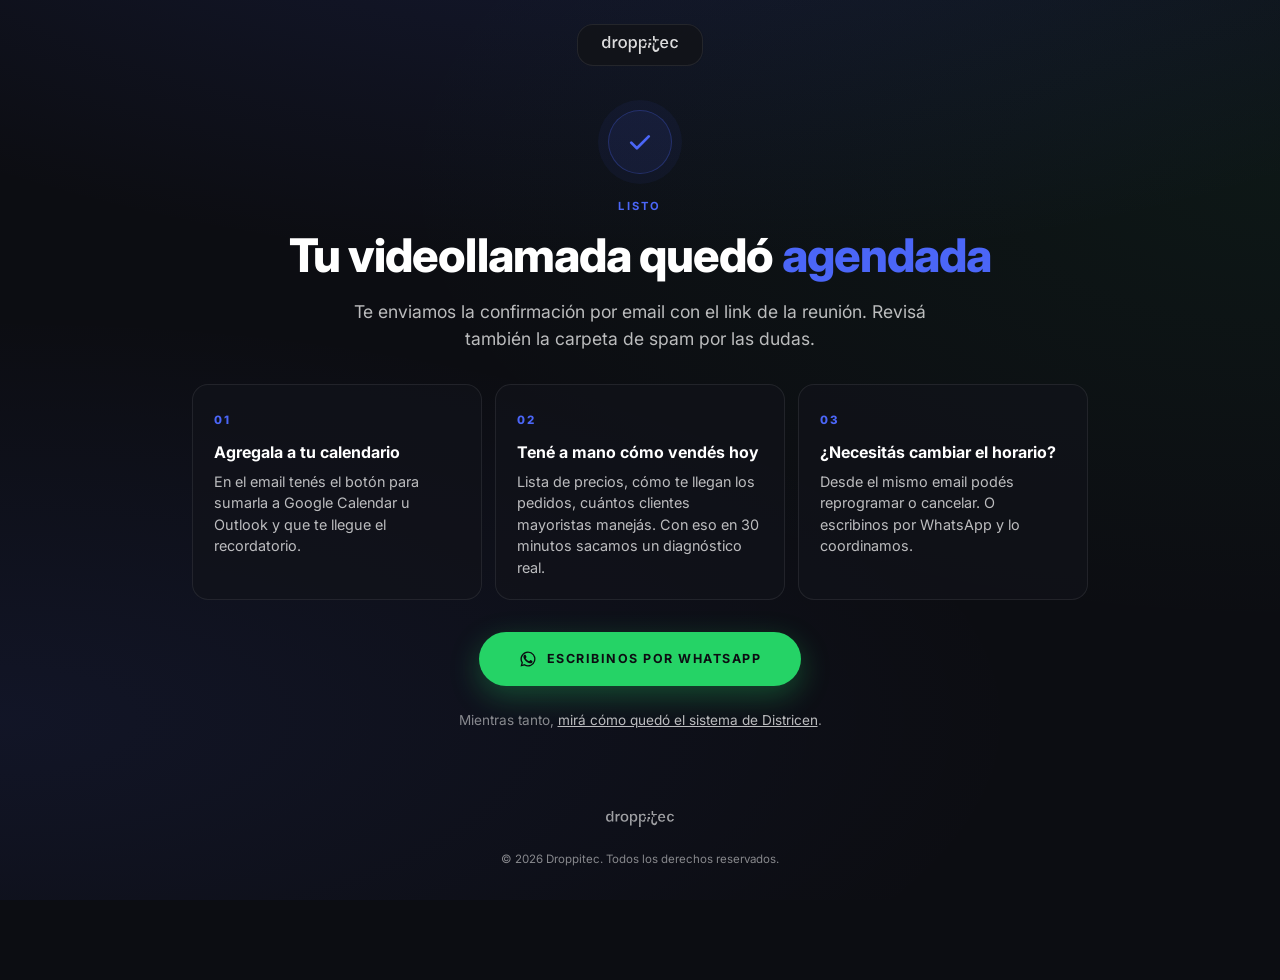
==== gracias.html @ 531bd997 "landing embudo" ====
<!DOCTYPE html>
<html lang="es">
<head>
  <meta charset="UTF-8">
  <meta name="viewport" content="width=device-width, initial-scale=1.0">
  <title>Videollamada agendada | Droppitec</title>
  <meta name="robots" content="noindex, nofollow">
  <link rel="icon" href="assets/favicon.svg" type="image/svg+xml">
  <link rel="preconnect" href="https://fonts.googleapis.com">
  <link rel="preconnect" href="https://fonts.gstatic.com" crossorigin>
  <link href="https://fonts.googleapis.com/css2?family=Inter:wght@400;500;600;700;800;900&display=swap" rel="stylesheet">
  <link rel="stylesheet" href="styles.css">
</head>
<body>
  <div class="bg"></div>

  <main class="root">

    <section class="section section-badge">
      <div class="inner">
        <a class="badge" href="https://droppitec.com" target="_blank" rel="noopener">
          <img src="assets/droppitec-logo-blanco.svg" alt="Droppitec" class="badge-logo">
        </a>
      </div>
    </section>

    <section class="section section-thanks">
      <div class="inner">
        <div class="thanks-check" aria-hidden="true">
          <svg viewBox="0 0 24 24" fill="none" stroke="currentColor" stroke-width="2.2" stroke-linecap="round" stroke-linejoin="round"><path d="M5 12.5l4.5 4.5L19 7.5"/></svg>
        </div>
        <p class="eyebrow">Listo</p>
        <h1 class="h1">Tu videollamada quedó <span class="accent">agendada</span></h1>
        <p class="lead">
          Te enviamos la confirmación por email con el link de la reunión. Revisá también la carpeta de spam
          por las dudas.
        </p>

        <ol class="steps steps-thanks">
          <li class="step">
            <span class="step-num">01</span>
            <h2 class="step-title">Agregala a tu calendario</h2>
            <p class="step-text">En el email tenés el botón para sumarla a Google Calendar u Outlook y que te llegue el recordatorio.</p>
          </li>
          <li class="step">
            <span class="step-num">02</span>
            <h2 class="step-title">Tené a mano cómo vendés hoy</h2>
            <p class="step-text">Lista de precios, cómo te llegan los pedidos, cuántos clientes mayoristas manejás. Con eso en 30 minutos sacamos un diagnóstico real.</p>
          </li>
          <li class="step">
            <span class="step-num">03</span>
            <h2 class="step-title">¿Necesitás cambiar el horario?</h2>
            <p class="step-text">Desde el mismo email podés reprogramar o cancelar. O escribinos por WhatsApp y lo coordinamos.</p>
          </li>
        </ol>

        <a class="btn btn-wa js-wa" href="#" target="_blank" rel="noopener">
          <svg viewBox="0 0 24 24" fill="currentColor" aria-hidden="true" class="wa-icon"><path d="M17.5 14.4c-.3-.1-1.8-.9-2-1-.3-.1-.5-.1-.7.1-.2.3-.8 1-1 1.2-.2.2-.3.2-.6.1-.3-.1-1.3-.5-2.4-1.5-.9-.8-1.5-1.8-1.7-2.1-.2-.3 0-.5.1-.6l.4-.5c.1-.2.2-.3.3-.5.1-.2 0-.4 0-.5l-.9-2.2c-.2-.6-.5-.5-.7-.5h-.6c-.2 0-.5.1-.8.4-.3.3-1 1-1 2.5s1.1 2.9 1.2 3.1c.1.2 2.1 3.2 5.1 4.5 2.5 1 3 .8 3.6.8.6-.1 1.8-.7 2-1.4.2-.7.2-1.3.2-1.4-.1-.2-.3-.3-.6-.4zM12 2a10 10 0 0 0-8.6 15.1L2 22l5-1.3A10 10 0 1 0 12 2zm0 18.2a8.2 8.2 0 0 1-4.2-1.2l-.3-.2-3 .8.8-2.9-.2-.3A8.2 8.2 0 1 1 12 20.2z"/></svg>
          Escribinos por WhatsApp
        </a>

        <p class="thanks-back">
          Mientras tanto, <a href="index.html#districen">mirá cómo quedó el sistema de Districen</a>.
        </p>
      </div>
    </section>

    <footer class="section section-footer">
      <div class="inner">
        <img src="assets/droppitec-logo-blanco.svg" alt="Droppitec" class="footer-logo">
        <p class="footer-copy">© <span id="year"></span> Droppitec. Todos los derechos reservados.</p>
      </div>
    </footer>

  </main>

  <script src="script.js"></script>
  <script>
    // Conversión principal del embudo: llegó acá = agendó.
    track('Schedule');
  </script>
</body>
</html>
---- styles.css ----
/* ─── Tokens ─────────────────────────────────────── */
:root {
  --bg: #0c0d12;
  --bg-elev: #12131a;
  --border: rgba(255, 255, 255, 0.08);
  --text: #ffffff;
  --text-2: rgba(255, 255, 255, 0.72);
  --text-3: rgba(255, 255, 255, 0.5);
  --accent: #4b66f7;
  --accent-hover: #3a52e0;
  --accent-soft: rgba(75, 102, 247, 0.12);
  --accent-border: rgba(75, 102, 247, 0.28);
  --wa: #25d366;
  --wa-hover: #1fb85a;
  --danger: #ff5c5c;
  --radius: 1rem;
  --radius-lg: 1.5rem;
  --font: 'Inter', system-ui, -apple-system, sans-serif;
  --max: 56rem;
  --max-wide: 64rem;
}

/* ─── Base ───────────────────────────────────────── */
*, *::before, *::after { box-sizing: border-box; }

html { scroll-behavior: smooth; }

body {
  margin: 0;
  background: var(--bg);
  color: var(--text);
  font-family: var(--font);
  line-height: 1.5;
  -webkit-font-smoothing: antialiased;
  overflow-x: hidden;
}

h1, h2, h3, p, ul, ol, figure { margin: 0; padding: 0; }
ul, ol { list-style: none; }
img, video { max-width: 100%; display: block; }
a { color: inherit; }

.bg {
  position: fixed;
  inset: 0;
  z-index: 0;
  background-color: var(--bg);
  background-image:
    radial-gradient(ellipse 90% 60% at 50% -30%, rgba(75, 102, 247, 0.18), transparent),
    radial-gradient(ellipse 70% 50% at 100% 20%, rgba(37, 211, 102, 0.05), transparent),
    radial-gradient(ellipse 80% 45% at 0% 80%, rgba(75, 102, 247, 0.09), transparent);
  pointer-events: none;
}

.root {
  position: relative;
  z-index: 1;
  width: 100%;
  padding-bottom: 2rem;
}

/* ─── Layout ─────────────────────────────────────── */
.section {
  display: flex;
  flex-direction: column;
  align-items: center;
  width: 100%;
  padding: 1.25rem 1rem;
}

.inner {
  width: 100%;
  max-width: var(--max);
  display: flex;
  flex-direction: column;
  align-items: center;
  text-align: center;
}

.inner-wide { max-width: var(--max-wide); }

.accent { color: var(--accent); }

/* ─── Type ───────────────────────────────────────── */
.eyebrow {
  font-size: 0.7rem;
  font-weight: 700;
  letter-spacing: 0.2em;
  text-transform: uppercase;
  color: var(--accent);
  margin-bottom: 0.9rem;
}

.h1 {
  font-size: clamp(1.75rem, 5.2vw, 2.9rem);
  font-weight: 800;
  line-height: 1.12;
  letter-spacing: -0.02em;
  max-width: 48rem;
}

.h2 {
  font-size: clamp(1.4rem, 3.6vw, 2.1rem);
  font-weight: 800;
  line-height: 1.15;
  letter-spacing: -0.02em;
  max-width: 40rem;
  margin-bottom: 1rem;
}

.h3 {
  font-size: 1.15rem;
  font-weight: 700;
  line-height: 1.3;
  margin-bottom: 0.6rem;
}

.lead {
  font-size: clamp(0.95rem, 2vw, 1.1rem);
  color: var(--text-2);
  max-width: 40rem;
  margin-top: 1.1rem;
}

.lead-sm {
  font-size: 0.95rem;
  margin-top: 0;
  margin-bottom: 1.75rem;
}


/* ─── Badge ──────────────────────────────────────── */
.section-badge { padding-top: 1.5rem; padding-bottom: 0.25rem; }

.badge {
  display: inline-flex;
  align-items: center;
  border: 1px solid var(--border);
  background: rgba(18, 19, 26, 0.95);
  padding: 0.7rem 1.5rem;
  border-radius: 1rem;
  backdrop-filter: blur(12px);
  text-decoration: none;
}

.badge-logo { height: 18px; width: auto; opacity: 0.85; }

/* ─── Hero ───────────────────────────────────────── */
.section-hero { padding-top: 1.75rem; padding-bottom: 0.5rem; }

/* ─── VSL ────────────────────────────────────────── */
.section-vsl { padding-top: 1.5rem; padding-bottom: 1rem; }

.vsl-wrap {
  width: 100%;
  border-radius: var(--radius);
  overflow: hidden;
  border: 1px solid var(--border);
  background: #000;
  box-shadow: 0 30px 80px rgba(0, 0, 0, 0.55), 0 0 0 1px rgba(75, 102, 247, 0.12);
  aspect-ratio: 16 / 9;
}

.vsl-wrap iframe,
.vsl-video {
  width: 100%;
  height: 100%;
  border: 0;
  object-fit: contain;
}

.vsl-caption {
  font-size: 0.8rem;
  color: var(--text-3);
  margin-top: 0.85rem;
}

/* ─── Guarantee ──────────────────────────────────── */
.section-guarantee { padding-top: 1rem; padding-bottom: 0.75rem; }

.guarantee-card {
  display: inline-flex;
  align-items: center;
  gap: 0.65rem;
  border: 1px solid var(--accent-border);
  border-radius: var(--radius);
  padding: 0.75rem 1.4rem 0.75rem 1rem;
  background: var(--accent-soft);
  max-width: calc(100% - 1rem);
  color: var(--accent);
}

.guarantee-icon { flex-shrink: 0; width: 18px; height: 18px; }

.guarantee-title {
  font-size: 0.78rem;
  font-weight: 600;
  color: var(--text-2);
  line-height: 1.5;
  text-align: left;
}

.guarantee-title strong { color: var(--accent); font-weight: 700; }

/* ─── Buttons ────────────────────────────────────── */
.btn {
  display: inline-flex;
  align-items: center;
  justify-content: center;
  gap: 0.6rem;
  min-height: 54px;
  padding: 0 2.5rem;
  background: var(--accent);
  color: #fff;
  font-weight: 700;
  text-transform: uppercase;
  letter-spacing: 0.12em;
  text-decoration: none;
  border-radius: 9999px;
  cursor: pointer;
  font-size: 0.78rem;
  transition: background 0.2s, transform 0.2s, box-shadow 0.2s;
  box-shadow: 0 10px 30px rgba(75, 102, 247, 0.35);
}

.btn:hover { background: var(--accent-hover); transform: translateY(-1px); }
.btn:active { transform: translateY(0); }

.btn-wide { min-width: 280px; }

.btn-wa { background: var(--wa); color: #0c0d12; box-shadow: 0 10px 30px rgba(37, 211, 102, 0.3); }
.btn-wa:hover { background: var(--wa-hover); }
.wa-icon { width: 18px; height: 18px; }

.section-cta { padding-top: 0.75rem; padding-bottom: 2.5rem; }

.cta-note { font-size: 0.78rem; color: var(--text-3); margin-top: 0.9rem; }

/* ─── Pains ──────────────────────────────────────── */
.section-pains { padding-top: 2.5rem; padding-bottom: 2.5rem; }

.pain-list {
  width: 100%;
  max-width: 40rem;
  display: flex;
  flex-direction: column;
  gap: 0.7rem;
  margin-top: 0.75rem;
  text-align: left;
}

.pain {
  display: flex;
  gap: 0.8rem;
  align-items: flex-start;
  padding: 0.95rem 1.1rem;
  border: 1px solid var(--border);
  border-radius: var(--radius);
  background: rgba(18, 19, 26, 0.7);
  font-size: 0.93rem;
  color: var(--text-2);
}

.pain-x {
  flex-shrink: 0;
  width: 22px;
  height: 22px;
  border-radius: 50%;
  display: inline-flex;
  align-items: center;
  justify-content: center;
  font-size: 0.7rem;
  font-weight: 800;
  color: var(--danger);
  background: rgba(255, 92, 92, 0.12);
  margin-top: 1px;
}

.pain-close {
  margin-top: 1.5rem;
  font-size: 0.98rem;
  font-weight: 600;
  max-width: 34rem;
}

/* ─── Case study ─────────────────────────────────── */
.section-case {
  padding-top: 3rem;
  padding-bottom: 3rem;
  border-top: 1px solid var(--border);
  border-bottom: 1px solid var(--border);
  background: linear-gradient(180deg, rgba(18, 19, 26, 0.6), rgba(12, 13, 18, 0));
}

.metrics {
  display: grid;
  grid-template-columns: repeat(3, 1fr);
  gap: 0.75rem;
  width: 100%;
  max-width: 44rem;
  margin-bottom: 1.75rem;
}

.metric {
  display: flex;
  flex-direction: column;
  align-items: center;
  padding: 1.1rem 0.5rem;
  border: 1px solid var(--border);
  border-radius: var(--radius);
  background: rgba(18, 19, 26, 0.9);
}

.metric-value {
  font-size: clamp(1.6rem, 5vw, 2.4rem);
  font-weight: 900;
  letter-spacing: -0.03em;
  line-height: 1;
}

.metric-label {
  margin-top: 0.5rem;
  font-size: 0.72rem;
  color: var(--text-3);
  font-weight: 500;
  line-height: 1.3;
}

.shots {
  display: grid;
  grid-template-columns: 1fr;
  gap: 0.85rem;
  width: 100%;
  margin-bottom: 2rem;
}

@media (min-width: 720px) {
  .shots { grid-template-columns: 1fr 1fr; }
  .shot-main { grid-column: 1 / -1; }
}

.shot {
  border-radius: var(--radius);
  overflow: hidden;
  border: 1px solid var(--border);
  background: var(--bg-elev);
  box-shadow: 0 20px 50px rgba(0, 0, 0, 0.45);
}

.shot img { width: 100%; height: auto; }

.shot figcaption {
  font-size: 0.75rem;
  color: var(--text-3);
  padding: 0.6rem 0.9rem;
  text-align: left;
  border-top: 1px solid var(--border);
}

.case-cols {
  display: grid;
  grid-template-columns: 1fr;
  gap: 1rem;
  width: 100%;
  text-align: left;
  margin-bottom: 2rem;
}

@media (min-width: 720px) { .case-cols { grid-template-columns: 1fr 1fr; } }

.case-col {
  padding: 1.4rem;
  border: 1px solid var(--border);
  border-radius: var(--radius);
  background: rgba(18, 19, 26, 0.8);
}

.case-kicker {
  font-size: 0.72rem;
  font-weight: 700;
  letter-spacing: 0.12em;
  text-transform: uppercase;
  color: var(--accent);
  margin-bottom: 0.6rem;
}

.case-text { font-size: 0.93rem; color: var(--text-2); }

.check-list { display: flex; flex-direction: column; gap: 0.5rem; }

.check-list li {
  position: relative;
  padding-left: 1.6rem;
  font-size: 0.93rem;
  color: var(--text-2);
}

.check-list li::before {
  content: "";
  position: absolute;
  left: 0;
  top: 0.35em;
  width: 0.95rem;
  height: 0.95rem;
  border-radius: 50%;
  background: var(--accent-soft) url("data:image/svg+xml,%3Csvg xmlns='http://www.w3.org/2000/svg' viewBox='0 0 18 18' fill='none'%3E%3Cpath d='M5 9.5l2.5 2.5L13 6.5' stroke='%234b66f7' stroke-width='2' stroke-linecap='round' stroke-linejoin='round'/%3E%3C/svg%3E") center / 80% no-repeat;
  border: 1px solid var(--accent-border);
}

/* ─── Features ───────────────────────────────────── */
.section-features { padding-top: 3rem; padding-bottom: 2.5rem; }

.features {
  display: grid;
  grid-template-columns: 1fr;
  gap: 0.85rem;
  width: 100%;
  text-align: left;
  margin-top: 0.75rem;
}

@media (min-width: 640px) { .features { grid-template-columns: 1fr 1fr; } }

.feature {
  padding: 1.3rem;
  border: 1px solid var(--border);
  border-radius: var(--radius);
  background: rgba(18, 19, 26, 0.7);
}

.feature-icon {
  width: 40px;
  height: 40px;
  border-radius: 12px;
  display: inline-flex;
  align-items: center;
  justify-content: center;
  background: var(--accent-soft);
  border: 1px solid var(--accent-border);
  color: var(--accent);
  margin-bottom: 0.9rem;
}

.feature-icon svg { width: 20px; height: 20px; }

.feature-title { font-size: 1rem; font-weight: 700; margin-bottom: 0.4rem; }
.feature-text { font-size: 0.9rem; color: var(--text-2); }

.features-note {
  margin-top: 1.5rem;
  font-size: 0.85rem;
  color: var(--text-3);
  max-width: 36rem;
}

/* ─── Process ────────────────────────────────────── */
.section-process { padding-top: 2.5rem; padding-bottom: 3rem; }

.steps {
  display: grid;
  grid-template-columns: 1fr;
  gap: 0.85rem;
  width: 100%;
  text-align: left;
  margin-top: 0.75rem;
  counter-reset: step;
}

@media (min-width: 720px) { .steps { grid-template-columns: repeat(3, 1fr); } }

.step {
  padding: 1.3rem;
  border: 1px solid var(--border);
  border-radius: var(--radius);
  background: rgba(18, 19, 26, 0.7);
}

.step-num {
  display: inline-block;
  font-size: 0.72rem;
  font-weight: 800;
  letter-spacing: 0.15em;
  color: var(--accent);
  margin-bottom: 0.7rem;
}

.step-title { font-size: 1rem; font-weight: 700; margin-bottom: 0.4rem; }
.step-text { font-size: 0.9rem; color: var(--text-2); }

/* ─── Calendar ───────────────────────────────────── */
.section-cal {
  padding-top: 3rem;
  padding-bottom: 3rem;
  border-top: 1px solid var(--border);
}

.cal-pre {
  font-size: 0.7rem;
  font-weight: 700;
  letter-spacing: 0.2em;
  text-transform: uppercase;
  color: var(--text-3);
  margin-bottom: 0.75rem;
}

.cal-title {
  font-size: clamp(1.8rem, 5vw, 2.8rem);
  font-weight: 800;
  line-height: 1.1;
  letter-spacing: -0.02em;
  margin-bottom: 0.9rem;
}

.cal-wrap {
  width: 100%;
  border: 1px solid var(--border);
  border-radius: var(--radius-lg);
  background: var(--bg-elev);
  overflow: hidden;
  box-shadow: 0 30px 80px rgba(0, 0, 0, 0.5);
}

.cal-inner { width: 100%; display: none; }
.cal-inner.is-active { display: block; padding: 0.5rem; }
.cal-inner iframe { width: 100%; min-height: 700px; border: 0; display: block; }

.cal-fallback {
  display: flex;
  flex-direction: column;
  align-items: center;
  gap: 0.9rem;
  padding: 2.5rem 1.25rem;
}

.cal-fallback.is-hidden { display: none; }

.cal-fallback-title { font-size: 1.05rem; font-weight: 700; }
.cal-fallback-sub { font-size: 0.8rem; color: var(--text-3); }

/* ─── Footer ─────────────────────────────────────── */
.section-footer { padding-top: 2rem; padding-bottom: 5rem; gap: 0.5rem; }

.footer-logo { height: 16px; width: auto; opacity: 0.6; margin-bottom: 0.75rem; }
.footer-text { font-size: 0.82rem; color: var(--text-3); }

.footer-links {
  display: flex;
  gap: 0.6rem;
  font-size: 0.82rem;
  color: var(--text-3);
  margin-top: 0.4rem;
  flex-wrap: wrap;
  justify-content: center;
}

.footer-links a { text-decoration: none; }
.footer-links a:hover { color: var(--text); }

.footer-copy { font-size: 0.72rem; color: var(--text-3); margin-top: 0.75rem; }

/* ─── Floating WhatsApp ──────────────────────────── */
.wa-float {
  position: fixed;
  right: 1rem;
  bottom: 1rem;
  z-index: 50;
  width: 54px;
  height: 54px;
  border-radius: 50%;
  background: var(--wa);
  color: #0c0d12;
  display: inline-flex;
  align-items: center;
  justify-content: center;
  box-shadow: 0 10px 30px rgba(37, 211, 102, 0.35);
  transition: transform 0.2s, background 0.2s;
}

.wa-float:hover { background: var(--wa-hover); transform: translateY(-2px); }
.wa-float svg { width: 28px; height: 28px; }

/* ─── Gracias ────────────────────────────────────── */
.section-thanks { padding-top: 2.5rem; padding-bottom: 3rem; }

.thanks-check {
  width: 64px;
  height: 64px;
  border-radius: 50%;
  display: inline-flex;
  align-items: center;
  justify-content: center;
  background: var(--accent-soft);
  border: 1px solid var(--accent-border);
  color: var(--accent);
  margin-bottom: 1.5rem;
  box-shadow: 0 0 0 10px rgba(75, 102, 247, 0.06);
}

.thanks-check svg { width: 30px; height: 30px; }

.steps-thanks { margin-top: 2rem; margin-bottom: 2rem; }

.thanks-back { margin-top: 1.5rem; font-size: 0.85rem; color: var(--text-3); }
.thanks-back a { color: var(--text-2); }
.thanks-back a:hover { color: var(--text); }
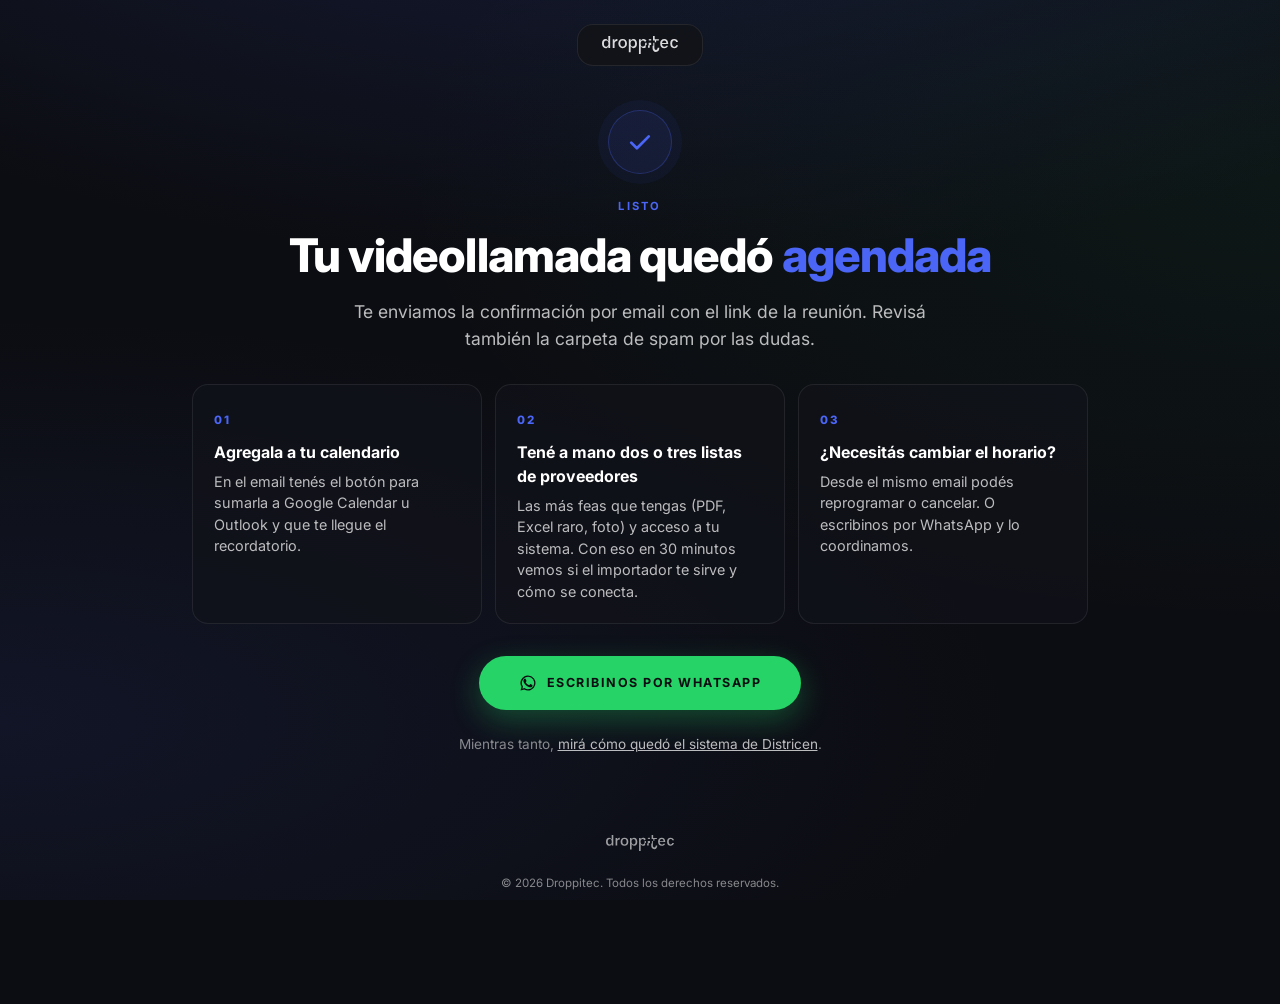
==== commit a729ab6b: "Enfocar la landing solo en el importador de catálogos de proveedores - Nuevo H1: "Cargá el catálogo " ====
--- a/gracias.html
+++ b/gracias.html
@@ -44,8 +44,8 @@
           </li>
           <li class="step">
             <span class="step-num">02</span>
-            <h2 class="step-title">Tené a mano cómo vendés hoy</h2>
-            <p class="step-text">Lista de precios, cómo te llegan los pedidos, cuántos clientes mayoristas manejás. Con eso en 30 minutos sacamos un diagnóstico real.</p>
+            <h2 class="step-title">Tené a mano dos o tres listas de proveedores</h2>
+            <p class="step-text">Las más feas que tengas (PDF, Excel raro, foto) y acceso a tu sistema. Con eso en 30 minutos vemos si el importador te sirve y cómo se conecta.</p>
           </li>
           <li class="step">
             <span class="step-num">03</span>
--- a/styles.css
+++ b/styles.css
@@ -241,7 +241,7 @@
 
 .pain-list {
   width: 100%;
-  max-width: 40rem;
+  max-width: 46rem;
   display: flex;
   flex-direction: column;
   gap: 0.7rem;
@@ -282,6 +282,174 @@
   font-weight: 600;
   max-width: 34rem;
 }
+
+.pain-rich { font-size: 0.9rem; line-height: 1.55; }
+.pain-rich strong { display: block; color: var(--text); font-weight: 700; margin-bottom: 0.2rem; }
+
+/* ─── Solutions ──────────────────────────────────── */
+.section-solutions {
+  padding-top: 3rem;
+  padding-bottom: 3rem;
+  border-top: 1px solid var(--border);
+  background: linear-gradient(180deg, rgba(18, 19, 26, 0.6), rgba(12, 13, 18, 0));
+}
+
+.solutions {
+  display: grid;
+  grid-template-columns: 1fr;
+  gap: 1rem;
+  width: 100%;
+  text-align: left;
+  margin-top: 0.75rem;
+}
+
+@media (min-width: 760px) { .solutions { grid-template-columns: 1fr 1fr; } }
+
+.solution {
+  padding: 1.6rem;
+  border: 1px solid var(--accent-border);
+  border-radius: var(--radius-lg);
+  background: rgba(18, 19, 26, 0.9);
+  box-shadow: 0 20px 50px rgba(0, 0, 0, 0.35);
+}
+
+.solution-head {
+  display: flex;
+  align-items: center;
+  justify-content: space-between;
+  margin-bottom: 1rem;
+}
+
+.solution-num {
+  font-size: 0.72rem;
+  font-weight: 800;
+  letter-spacing: 0.15em;
+  color: var(--text-3);
+}
+
+.feature-icon {
+  width: 44px;
+  height: 44px;
+  border-radius: 12px;
+  display: inline-flex;
+  align-items: center;
+  justify-content: center;
+  background: var(--accent-soft);
+  border: 1px solid var(--accent-border);
+  color: var(--accent);
+}
+
+.feature-icon svg { width: 22px; height: 22px; }
+
+.solution-title {
+  font-size: 1.25rem;
+  font-weight: 800;
+  line-height: 1.25;
+  letter-spacing: -0.01em;
+  margin-bottom: 0.6rem;
+}
+
+.solution-text { font-size: 0.93rem; color: var(--text-2); margin-bottom: 0.9rem; }
+
+.solutions-single { grid-template-columns: 1fr; }
+
+.check-list-2col { display: grid; grid-template-columns: 1fr; gap: 0.7rem 1.5rem; }
+@media (min-width: 720px) { .check-list-2col { grid-template-columns: 1fr 1fr; } }
+.check-list-2col li strong { color: var(--text); font-weight: 700; }
+
+/* ─── Before / after ─────────────────────────────── */
+.before-after {
+  display: grid;
+  grid-template-columns: 1fr;
+  gap: 0.75rem;
+  width: 100%;
+  margin-top: 1rem;
+  text-align: left;
+}
+
+@media (min-width: 720px) { .before-after { grid-template-columns: 1fr 1fr; } }
+
+.ba-col {
+  padding: 1.2rem 1.3rem;
+  border-radius: var(--radius);
+  border: 1px solid var(--border);
+  background: rgba(18, 19, 26, 0.7);
+}
+
+.ba-before { border-color: rgba(255, 92, 92, 0.25); }
+.ba-after { border-color: var(--accent-border); background: var(--accent-soft); }
+
+.ba-label {
+  display: inline-block;
+  font-size: 0.68rem;
+  font-weight: 800;
+  letter-spacing: 0.15em;
+  text-transform: uppercase;
+  margin-bottom: 0.5rem;
+}
+
+.ba-before .ba-label { color: var(--danger); }
+.ba-after .ba-label { color: var(--accent); }
+.ba-text { font-size: 0.9rem; color: var(--text-2); }
+
+/* ─── Integration flow ───────────────────────────── */
+.flow-card {
+  width: 100%;
+  margin-top: 1rem;
+  padding: 1.6rem;
+  border: 1px solid var(--border);
+  border-radius: var(--radius-lg);
+  background: rgba(18, 19, 26, 0.8);
+  text-align: left;
+}
+
+.flow {
+  display: flex;
+  flex-direction: column;
+  align-items: stretch;
+  gap: 0.5rem;
+  margin: 1.25rem 0 1rem;
+}
+
+@media (min-width: 900px) {
+  .flow { flex-direction: row; align-items: center; }
+}
+
+.flow-node {
+  flex: 1;
+  display: flex;
+  flex-direction: column;
+  gap: 0.2rem;
+  padding: 0.9rem 1rem;
+  border: 1px solid var(--border);
+  border-radius: var(--radius);
+  background: var(--bg);
+  text-align: center;
+}
+
+.flow-node-accent { border-color: var(--accent-border); background: var(--accent-soft); }
+
+.flow-node-main {
+  flex: 1.25;
+  border-color: rgba(255, 255, 255, 0.25);
+  background: rgba(255, 255, 255, 0.06);
+}
+
+.flow-label { font-size: 0.9rem; font-weight: 700; }
+.flow-node-accent .flow-label { color: var(--accent); }
+.flow-sub { font-size: 0.72rem; color: var(--text-3); }
+
+.flow-arrow {
+  flex-shrink: 0;
+  align-self: center;
+  color: var(--text-3);
+  font-size: 1.2rem;
+  transform: rotate(90deg);
+}
+
+@media (min-width: 900px) { .flow-arrow { transform: none; } }
+
+.flow-note { font-size: 0.88rem; color: var(--text-2); }
 
 /* ─── Case study ─────────────────────────────────── */
 .section-case {
@@ -405,52 +573,6 @@
   border-radius: 50%;
   background: var(--accent-soft) url("data:image/svg+xml,%3Csvg xmlns='http://www.w3.org/2000/svg' viewBox='0 0 18 18' fill='none'%3E%3Cpath d='M5 9.5l2.5 2.5L13 6.5' stroke='%234b66f7' stroke-width='2' stroke-linecap='round' stroke-linejoin='round'/%3E%3C/svg%3E") center / 80% no-repeat;
   border: 1px solid var(--accent-border);
-}
-
-/* ─── Features ───────────────────────────────────── */
-.section-features { padding-top: 3rem; padding-bottom: 2.5rem; }
-
-.features {
-  display: grid;
-  grid-template-columns: 1fr;
-  gap: 0.85rem;
-  width: 100%;
-  text-align: left;
-  margin-top: 0.75rem;
-}
-
-@media (min-width: 640px) { .features { grid-template-columns: 1fr 1fr; } }
-
-.feature {
-  padding: 1.3rem;
-  border: 1px solid var(--border);
-  border-radius: var(--radius);
-  background: rgba(18, 19, 26, 0.7);
-}
-
-.feature-icon {
-  width: 40px;
-  height: 40px;
-  border-radius: 12px;
-  display: inline-flex;
-  align-items: center;
-  justify-content: center;
-  background: var(--accent-soft);
-  border: 1px solid var(--accent-border);
-  color: var(--accent);
-  margin-bottom: 0.9rem;
-}
-
-.feature-icon svg { width: 20px; height: 20px; }
-
-.feature-title { font-size: 1rem; font-weight: 700; margin-bottom: 0.4rem; }
-.feature-text { font-size: 0.9rem; color: var(--text-2); }
-
-.features-note {
-  margin-top: 1.5rem;
-  font-size: 0.85rem;
-  color: var(--text-3);
-  max-width: 36rem;
 }
 
 /* ─── Process ────────────────────────────────────── */
@@ -603,3 +725,43 @@
 .thanks-back { margin-top: 1.5rem; font-size: 0.85rem; color: var(--text-3); }
 .thanks-back a { color: var(--text-2); }
 .thanks-back a:hover { color: var(--text); }
+
+/* ─── Offer ──────────────────────────────────────── */
+.section-offer {
+  padding-top: 3rem;
+  padding-bottom: 3rem;
+  border-top: 1px solid var(--border);
+  background: linear-gradient(180deg, rgba(75, 102, 247, 0.08), rgba(12, 13, 18, 0));
+}
+
+.offer-grid {
+  display: grid;
+  grid-template-columns: 1fr;
+  gap: 0.75rem;
+  width: 100%;
+  max-width: 44rem;
+  margin-bottom: 1.75rem;
+}
+
+@media (min-width: 640px) { .offer-grid { grid-template-columns: repeat(3, 1fr); } }
+
+.offer-item {
+  display: flex;
+  flex-direction: column;
+  align-items: center;
+  gap: 0.4rem;
+  padding: 1.2rem 0.9rem;
+  border: 1px solid var(--border);
+  border-radius: var(--radius);
+  background: rgba(18, 19, 26, 0.9);
+}
+
+.offer-value {
+  font-size: 2.2rem;
+  font-weight: 900;
+  letter-spacing: -0.03em;
+  line-height: 1;
+  color: var(--accent);
+}
+
+.offer-label { font-size: 0.78rem; color: var(--text-2); line-height: 1.35; }
